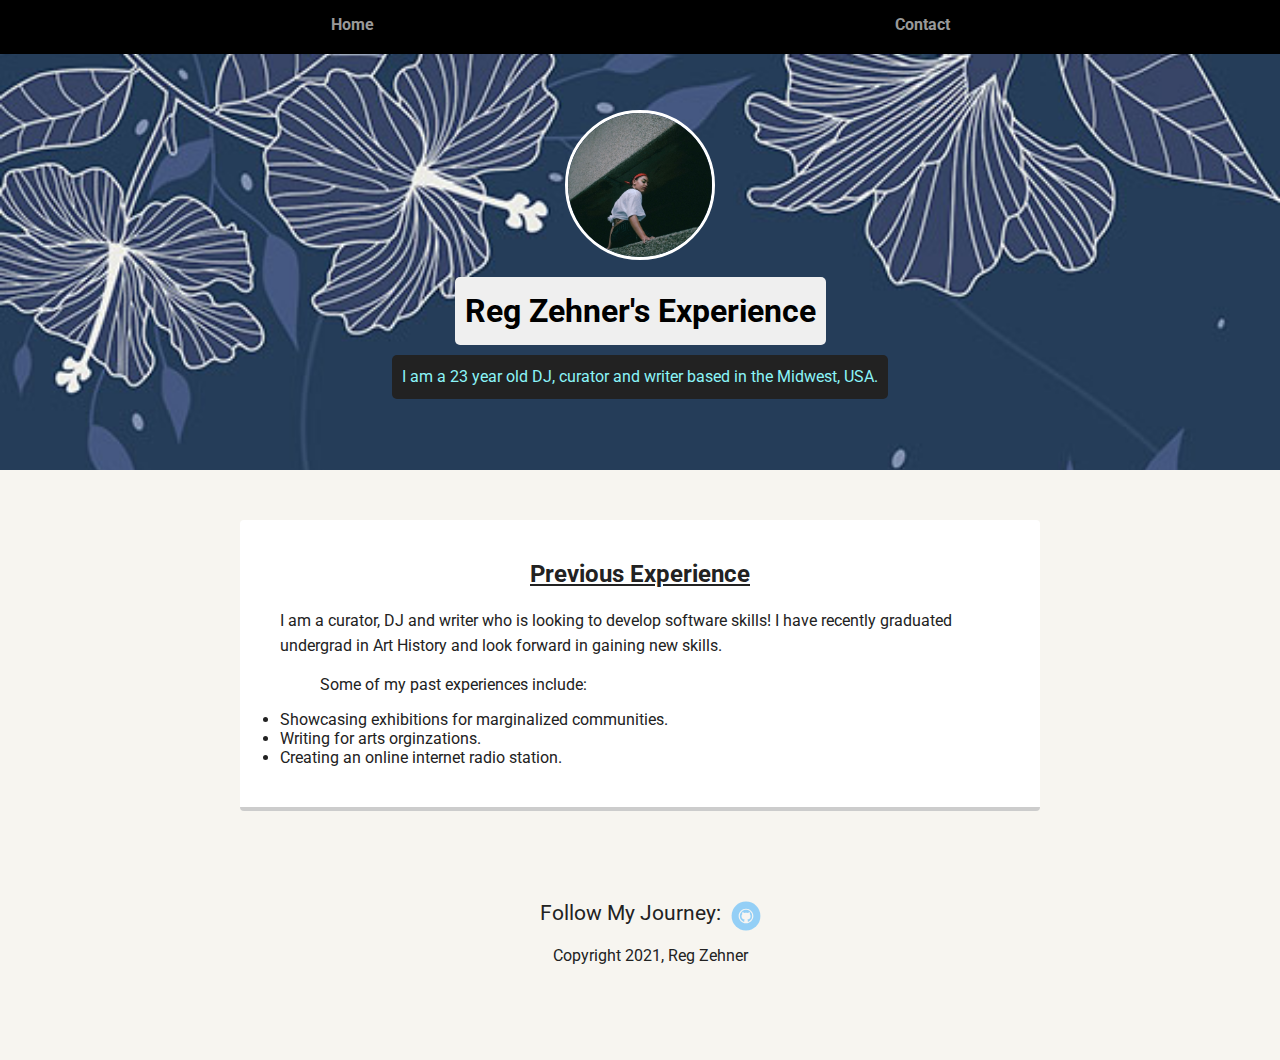
==== experience.html @ 4f38a486 "Added my first project to my repository." ====
<!doctype html>
<html lang="en">
<head>
    <meta charset="utf-8">
  <title>Reg Zehner's Experience</title>
  <meta name="viewport" content="width=device-width, initial-scale=1.0">
  <link rel="stylesheet" href="styles.css">
  <link href="https://fonts.googleapis.com/css?family=Muli%7CRoboto:400,300,500,700,900" rel="stylesheet"></head>
  <title>Reg's Experience</title>
</head>
  <body>
    <nav class ="main-nav">
        <ul class ="nav">
            <li><a href="index.html">Home</a></li>
            <li><a href="mailto:reginazehner24@gmail.com">Contact</a></li>
        </ul>
    </nav>

    <header>
        <img src="images/rz_pic.jpeg" alt="Image of Reg Zehner" class="profile-image">

        <h1 class="tag name">Reg Zehner's Experience</h1>

        <p class="tag location"> I am a 23 year old DJ, curator and writer based in the Midwest, USA. 
        </p>
    </header>
    <main class="flex">
        <div class="card-experience">
          <h2 class="experience">Previous Experience</h2>
          <p class="about"> I am a curator, DJ and writer who is looking to develop software skills! I have recently graduated undergrad in Art History and look forward in gaining new skills.</p>
          <p><ul>Some of my past experiences include:</ul></p>
                <li>Showcasing exhibitions for marginalized communities.</li>
                <li>Writing for arts orginzations.</li>
                <li>Creating an online internet radio station.</li>
            </ul>
        </div> 
        </main>
        <footer>
            <ul>
                <li>Follow My Journey: <a href="https://github.com/affectioms" class="social github">Github</a></li>
            </ul>
            <p class="copyright">Copyright 2021, Reg Zehner</p>
        </footer>
    </body>
</html>
---- styles.css ----
/* Global Layout Set-up */
* { 
  box-sizing: border-box;
}
  
body {
  margin: 0;
  padding: 0;
  text-align: center;
  font-family: 'Roboto', sans-serif;
  color: #222;
  background: #f7f5f0;
}
/* Link Styles */

a {
  text-decoration: none;
  color: #999;
}
a:hover {
  color: #6633ff;
}

/* Section Styles */

.main-nav {
  width: 100%;
  background: black;
  min-height: 30px;
  padding: 10px;
  position: fixed;
  text-align: center;
}
.nav {
  display: flex;
  justify-content: space-around;
  font-weight: 700;
  list-style-type: none;
  margin: 0 auto;
  padding: 0;
}

.nav .name {
    display: block;
    margin-right: auto;
    color: white;
}
.nav li {
  padding: 5px 10px 10px 10px;
}
.nav a {
  transition: all .5s;
}
.nav a:hover {
  color: white
}

header {
  text-align: center;
  background: url('images/background.jpg') no-repeat top center ;
  background-size: cover;
  overflow: hidden;
  padding-top: 60px;
}
header {
  line-height: 1.5;
}
header .profile-image {
  margin-top: 50px;
  width: 150px;
  height: 150px;
  border-radius: 50%;
  border: 3px solid white;
  transition: all .5s;
}
header .profile-image:hover {
  transform: scale(1.2) rotate(5deg);
}
.tag {
  background-color: #efefef;
  color: black;
  padding: 10px;
  border-radius: 5px;
  display: table;
  margin: 10px auto;
} 
.location {
  background-color: #222;
  color: rgb(139, 244, 248);
}
.card {
  margin: 30px;
  padding: 20px 40px 40px;
  max-width: 500px;
  text-align: left;
  background: #fff;
  border-bottom: 4px solid #ccc;
  border-radius: 6px;
  transition: all .5s;
}

.experience {
  text-align: center;
  text-decoration: underline;   
}

.card-experience {
  margin: 30px;
  padding: 20px 40px 40px;
  max-width: 800px;
  text-align: left;
  background: #fff;
  border-bottom: 4px solid #ccc;
  border-radius: 4px;
  transition: all .5s;
}

.card:hover {
  border-color: #ff99ff;
}

.card-experience:hover {
  border-color: #ff99ff;
}

ul.skills {
  padding: 0;
  text-align: center;
}

.skills li {
  border-radius: 6px;
  display: inline-block;
  background: #ff9904;
  color: white;
  padding: 5px 10px;
  margin: 2px;
}

.skills li:nth-child(odd) {
  background: #0399ff;
}

footer {
  width: 100%;
  min-height: 30px;
  padding: 20px 0 40px 20px;
}

footer .copyright {
  top: -8px;
  font-size: .75em;
}

footer ul {
  list-style-type: none;
  margin: 0;
  padding: 0;
}

footer ul li {
  display: inline-block;
}

a.social {
  display: inline-block;
  text-indent: -9999px;
  margin-left: 5px;
  width: 30px;
  height: 30px;
  background-size: 30px 30px;
  opacity: .4;
  transition: all .5s;
}
a.twitter {
  background-image: url(images/twitter.svg);
}
a.linkedin {
  background-image: url(images/linkedin.svg);
}
a.github {
  background-image: url(images/github.svg);
}
a.social:hover {
  opacity: 1;
}
.clearfix {
  clear: both;
}

/* Styles for larger screens */
@media screen and (min-width: 720px) {
  
  .flex {
      display: -ms-flexbox;      /* TWEENER - IE 10 */
      display: flex; 
      max-width: 1200px;
      -ms-flex-pack: distribute;
      justify-content: space-around;
      margin: 0 auto;
  }

  header {
    min-height: 470px;
  }

  .nav {
    max-width: 1200px;
    padding: 0 30px;
  }


  main {
    padding-top: 20px;
  }

  main p {
    line-height: 1.6em;
  }

  footer {
    font-size: 1.3em;
    max-width: 1200px;
    margin: 40px auto;
  }

}
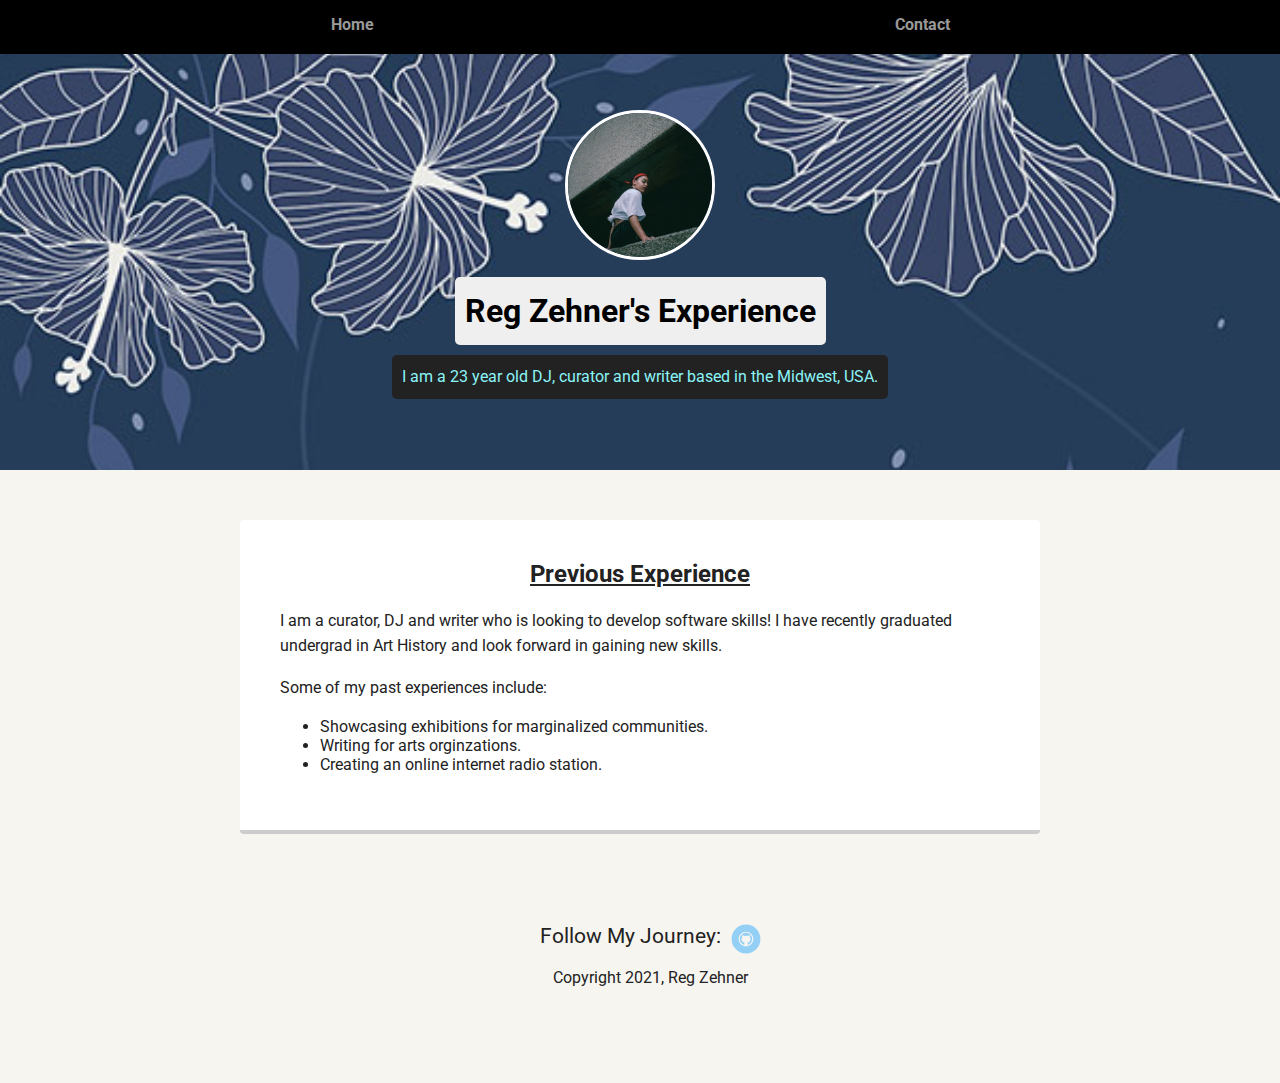
==== commit 89e701d0: "Update experience.html" ====
--- a/experience.html
+++ b/experience.html
@@ -5,8 +5,7 @@
   <title>Reg Zehner's Experience</title>
   <meta name="viewport" content="width=device-width, initial-scale=1.0">
   <link rel="stylesheet" href="styles.css">
-  <link href="https://fonts.googleapis.com/css?family=Muli%7CRoboto:400,300,500,700,900" rel="stylesheet"></head>
-  <title>Reg's Experience</title>
+  <link href="https://fonts.googleapis.com/css?family=Muli%7CRoboto:400,300,500,700,900" rel="stylesheet">
 </head>
   <body>
     <nav class ="main-nav">
@@ -28,11 +27,12 @@
         <div class="card-experience">
           <h2 class="experience">Previous Experience</h2>
           <p class="about"> I am a curator, DJ and writer who is looking to develop software skills! I have recently graduated undergrad in Art History and look forward in gaining new skills.</p>
-          <p><ul>Some of my past experiences include:</ul></p>
+          <p>Some of my past experiences include:</p>
+          <ul>
                 <li>Showcasing exhibitions for marginalized communities.</li>
                 <li>Writing for arts orginzations.</li>
                 <li>Creating an online internet radio station.</li>
-            </ul>
+          </ul>
         </div> 
         </main>
         <footer>
